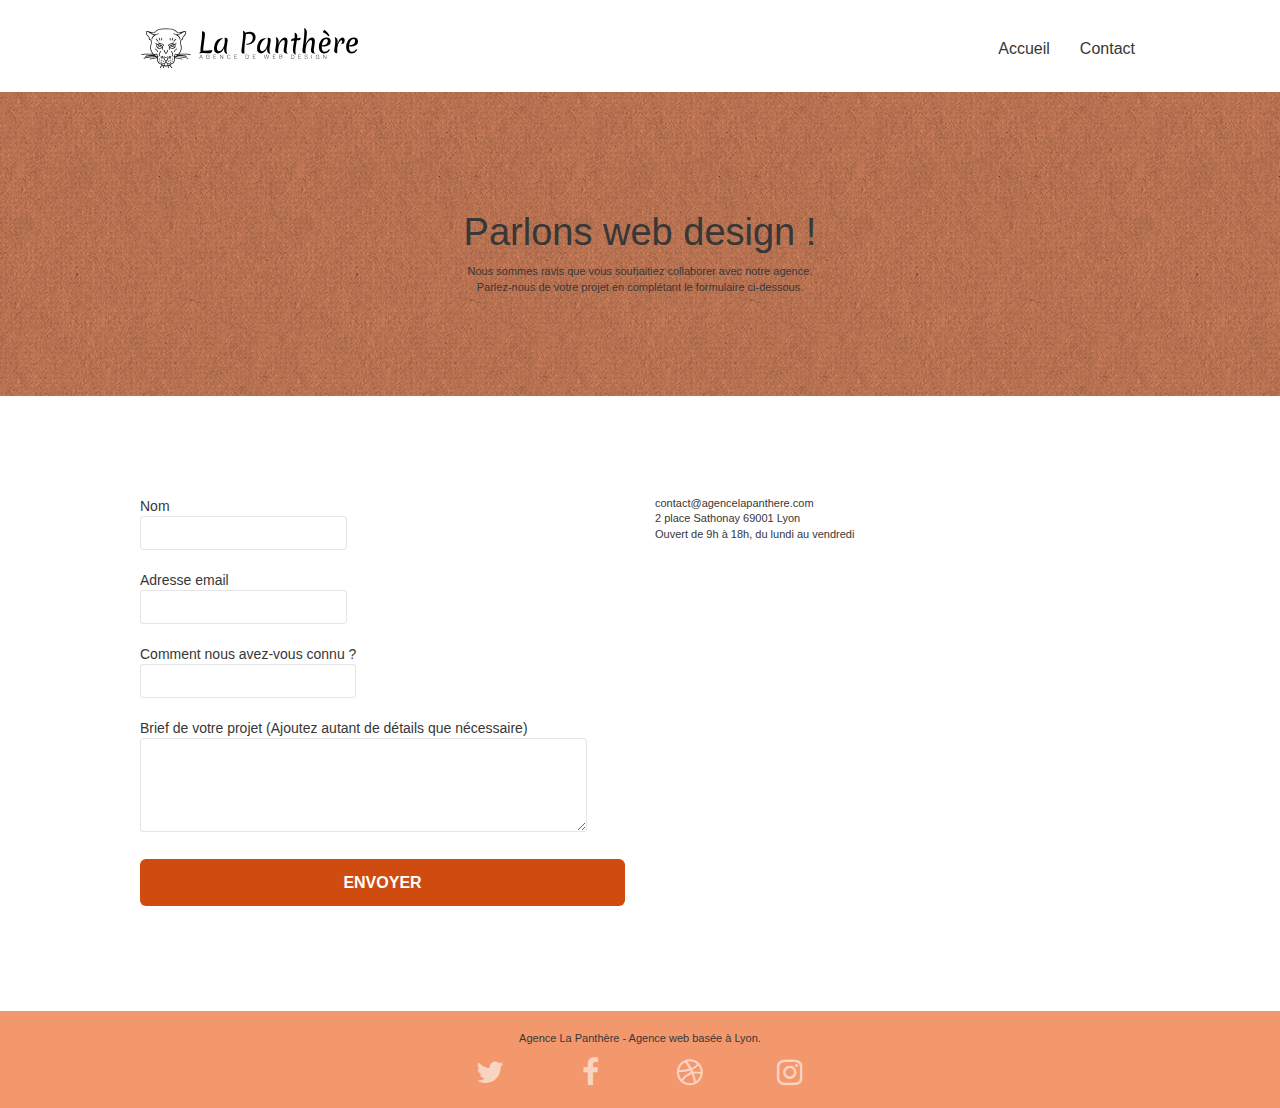
==== contact.html @ c3a388c4 "Premier Jet de correction d'Optimisation sur le site La Panthère" ====
<!doctype html>
<html lang="fr">

<head>
	<meta charset="utf-8">
	<meta name="description"
		content="L'agence La Panthère est une agence de Web-Design qui aide les entreprises à devenir attractives et visible sur Internet">
	<meta name="viewport" content="width=device-width, initial-scale=1.0, viewport-fit=cover">
	<link rel="shortcut icon" type="image/png" href="favicon.jpg">

	<link rel="stylesheet" type="text/css" href="./css/bootstrap.css">
	<link rel="stylesheet" type="text/css" href="style.css">
	<link rel="stylesheet" type="text/css" href="./css/font-awesome.css">
	<link rel="stylesheet" type="text/css" href="./css/et-line.css">


	<script src="./js/jquery-2.1.0.js"></script>
	<script src="./js/bootstrap.js"></script>
	<script src="./js/blocs.js"></script>
	<script src="./js/jqBootstrapValidation.js"></script>
	<script src="./js/formHandler.js"></script>
	<title>Contact</title>


	<!-- Analytics -->

	<!-- Analytics END -->

</head>

<body>
	<!-- Principal conteneur -->
	<div class="page-container">

		<!-- bloc-0 -->
		<div class="bloc bgc-white l-bloc " id="bloc-0">
			<div class="container bloc-sm">
				<nav class="navbar row">
					<div class="navbar-header">
						<a class="navbar-brand" href="index.html"><img src="img/agence-la-panthere-monochrome.svg"
								alt="La Panthère Web Design logo" height="40"></a>
						<button id="nav-toggle" type="button" class="ui-navbar-toggle navbar-toggle"
							data-toggle="collapse" data-target=".navbar-1">
							<span class="sr-only">Toggle navigation</span><span class="icon-bar"></span><span
								class="icon-bar"></span><span class="icon-bar"></span>
						</button>
					</div>
					<div class="collapse navbar-collapse navbar-1 special-dropdown-nav">
						<ul class="site-navigation nav navbar-nav">
							<li>
								<a href="index.html">Accueil</a>
							</li>
							<li>
								<a href="contact.html">Contact</a>
							</li>
						</ul>
					</div>
				</nav>
			</div>
		</div>
		<!-- bloc-0 END -->

		<!-- bloc-6 -->
		<div class="bloc bg-dots-bg bg-repeat bgc-atomic-tangerine d-bloc bloc-bg-texture texture-paper" id="bloc-6">
			<div class="container bloc-lg">
				<div class="row">
					<div class="col-sm-12">
						<h1 class="text-center hero-bloc-text tc-contrast">
							Parlons web design !
						</h1>
						<p class="text-center mg-lg tc-contrast tight-width-whitespace">
							Nous sommes ravis que vous souhaitiez collaborer avec notre agence.<br>
							Parlez-nous de votre projet en complétant le formulaire ci-dessous.
						</p>
					</div>
				</div>
			</div>
		</div>
		<!-- bloc-6 END -->

		<!-- bloc-7 -->
		<div class="bloc bgc-white l-bloc" id="bloc-7">
			<div class="container bloc-lg">
				<div class="row">
					<div class="col-sm-6">
						<form id="form_1">
							<div class="form-group">
								<label>
									Nom
									<input id="name" class="form-control" required>
								</label>
							</div>
							<div class="form-group">
								<label>
									Adresse email
									<input id="email" class="form-control" type="email" required>
								</label>
							</div>
							<div class="form-group">
								<label>
									Comment nous avez-vous connu ?
									<input class="form-control" type="email" required id="input_504">
								</label>
							</div>
							<div class="form-group">
								<label>
									Brief de votre projet (Ajoutez autant de détails que nécessaire)<br>
									<textarea id="message" class="form-control" rows="4" cols="50" required></textarea>
								</label>
							</div>
							<button class="bloc-button btn btn-lg btn-block cta-hero btn-atomic-tangerine"
								type="submit">
								Envoyer
							</button>
						</form>
					</div>
					<div class="col-sm-6">
						<p>
							contact@agencelapanthere.com<br>2 place Sathonay 69001 Lyon<br>Ouvert de 9h à 18h, du lundi
							au vendredi<br>
						</p>
					</div>
				</div>
			</div>
		</div>
		<!-- bloc-7 END -->

		<!-- ScrollToTop Button -->
		<a class="bloc-button btn btn-d scrollToTop" onclick="scrollToTarget('1')"><span
				class="fa fa-chevron-up"></span></a>
		<!-- ScrollToTop Button END-->


		<!-- Footer - bloc-8 -->
		<div class="bloc bgc-atomic-tangerine d-bloc" id="bloc-8">
			<div class="container bloc-sm">
				<div class="row">
					<div class="col-sm-12">
						<p class="text-center tc-contrast">
							Agence La Panthère - Agence web basée à Lyon.<br>
						</p>
						<div class="row row-no-gutters social">
							<div class="col-sm-3">
								<div class="text-center">
									<a class="social" href="https://www.twitter.com" title="Twitter"><span
											class="fa fa-twitter icon-md"></span></a>
								</div>
							</div>
							<div class="col-sm-3">
								<div class="text-center">
									<a class="social" href="https://www.facebook.com" title="Facebook"><span
											class="fa fa-facebook icon-md"></span></a>
								</div>
							</div>
							<div class="col-sm-3">
								<div class="text-center">
									<a class="social" href="https://dribbble.com" title="Dribble"><span
											class="fa fa-dribbble icon-md"></span></a>
								</div>
							</div>
							<div class="col-sm-3">
								<div class="text-center">
									<a class="social" href="https://www.instagram.com" title="Instagram"><span
											class="fa fa-instagram icon-md"></span></a>
								</div>
							</div>
						</div>
					</div>
				</div>
			</div>
		</div>
		<!-- Footer - bloc-8 END -->

	</div>
	<!-- Principal conteneur END -->


</body>

</html>
---- style.css ----
body {
    margin: 0;
    padding: 0;
    background: #FFF;
    overflow-x: hidden;
    -webkit-font-smoothing: antialiased;
    -moz-osx-font-smoothing: grayscale;
}

a,
button {
    transition: all .3s ease-in-out;
    outline: none !important;
}

a:hover {
    text-decoration: none;
    cursor: pointer;
}

#page-loading-blocs-notifaction {
    position: fixed;
    top: 0;
    bottom: 0;
    width: 100%;
    z-index: 100000;
    background: #FFFFFF url("img/pageload-spinner.gif") no-repeat center center;
}

.bloc {
    width: 100%;
    clear: both;
    background: 50% 50% no-repeat;
    padding: 0 50px;
    -webkit-background-size: cover;
    -moz-background-size: cover;
    -o-background-size: cover;
    background-size: cover;
    position: relative;
}

.bloc .container {
    padding-left: 0;
    padding-right: 0;
}

.bloc-lg {
    padding: 100px 50px;
}

.bloc-md {
    padding: 50px;
}

.bloc-sm {
    padding: 20px 50px;
}

.col-sm-12 h2 {
    font-size: 24px;
}

.col-sm-12 h3 {
    text-transform: none;
    font-size: 20px;
    font-style: normal;
    font-weight: 400;
    line-height: 1.6em;
}

.col-xs-12 p {
    width: 80%;
    font-size: 19px;
    font-style: italic;
    text-align: center;
    margin: auto;
}

.col-xs-12 span {
    font-size: 16px;
}


.bg-center,
.bg-l-edge,
.bg-r-edge,
.bg-t-edge,
.bg-b-edge,
.bg-tl-edge,
.bg-bl-edge,
.bg-tr-edge,
.bg-br-edge,
.bg-repeat {
    -webkit-background-size: auto !important;
    -moz-background-size: auto !important;
    -o-background-size: auto !important;
    background-size: auto !important;
}

.bg-repeat {
    background: repeat;
}

.bg-t-edge {
    background: top no-repeat;
}

.bloc-bg-texture::before {
    content: "";
    background-size: 2px 2px;
    position: absolute;
    top: 0;
    bottom: 0;
    left: 0;
    right: 0;
}

.texture-paper::before {
    background: url("img/texture-paper.png");
    background-size: 280px 280px;
}

.b-parallax {
    background-attachment: fixed;
}

.d-bloc {
    color: rgba(255, 255, 255, .7);
}

.d-bloc button:hover {
    color: rgba(255, 255, 255, .9);
}

.d-bloc .icon-round,
.d-bloc .icon-square,
.d-bloc .icon-rounded,
.d-bloc .icon-semi-rounded-a,
.d-bloc .icon-semi-rounded-b {
    border-color: rgba(255, 255, 255, .9);
}

.d-bloc .divider-h span {
    border-color: rgba(255, 255, 255, .2);
}

.d-bloc .a-btn,
.d-bloc .navbar a,
.d-bloc .navbar-brand,
.d-bloc a .icon-sm,
.d-bloc a .icon-md,
.d-bloc a .icon-lg,
.d-bloc a .icon-xl,
.d-bloc h1 a,
.d-bloc h2 a,
.d-bloc h3 a,
.d-bloc h4 a,
.d-bloc h5 a,
.d-bloc h6 a,
.d-bloc p a {
    color: rgba(255, 255, 255, .6);
}

.d-bloc .a-btn:hover,
.d-bloc .navbar a:hover,
.d-bloc .navbar-brand:hover,
.d-bloc a:hover .icon-sm,
.d-bloc a:hover .icon-md,
.d-bloc a:hover .icon-lg,
.d-bloc a:hover .icon-xl,
.d-bloc h1 a:hover,
.d-bloc h2 a:hover,
.d-bloc h3 a:hover,
.d-bloc h4 a:hover,
.d-bloc h5 a:hover,
.d-bloc h6 a:hover,
.d-bloc p a:hover {
    color: rgba(255, 255, 255, 1);
}

.d-bloc .navbar-toggle .icon-bar {
    background: rgba(255, 255, 255, 1);
}

.d-bloc .btn-wire,
.d-bloc .btn-wire:hover {
    color: rgba(255, 255, 255, 1);
    border-color: rgba(255, 255, 255, 1);
}

.d-bloc .panel {
    color: rgba(0, 0, 0, .5);
}

.d-bloc .panel button:hover {
    color: rgba(0, 0, 0, .7);
}

.d-bloc .panel icon {
    border-color: rgba(0, 0, 0, .7);
}

.d-bloc .panel .divider-h span {
    border-color: rgba(0, 0, 0, .1);
}

.d-bloc .panel .a-btn {
    color: rgba(0, 0, 0, .6);
}

.d-bloc .panel .a-btn:hover {
    color: rgba(0, 0, 0, 1);
}

.d-bloc .panel .btn-wire,
.d-bloc .panel .btn-wire:hover {
    color: rgba(0, 0, 0, .7);
    border-color: rgba(0, 0, 0, .3);
}

.d-bloc .panel,
.l-bloc {
    color: rgba(0, 0, 0, .5);
}

.d-bloc .panel button:hover,
.l-bloc button:hover {
    color: rgba(0, 0, 0, .7);
}

.l-bloc .icon-round,
.l-bloc .icon-square,
.l-bloc .icon-rounded,
.l-bloc .icon-semi-rounded-a,
.l-bloc .icon-semi-rounded-b {
    border-color: rgba(0, 0, 0, .7);
}

.d-bloc .panel .divider-h span,
.l-bloc .divider-h span {
    border-color: rgba(0, 0, 0, .1);
}

.d-bloc .panel .a-btn,
.l-bloc .a-btn,
.l-bloc .navbar a,
.l-bloc .navbar-brand,
.l-bloc a .icon-sm,
.l-bloc a .icon-md,
.l-bloc a .icon-lg,
.l-bloc a .icon-xl,
.l-bloc h1 a,
.l-bloc h2 a,
.l-bloc h3 a,
.l-bloc h4 a,
.l-bloc h5 a,
.l-bloc h6 a,
.l-bloc p a {
    color: rgba(0, 0, 0, .6);
}

.d-bloc .panel .a-btn:hover,
.l-bloc .a-btn:hover,
.l-bloc .navbar a:hover,
.l-bloc .navbar-brand:hover,
.l-bloc a:hover .icon-sm,
.l-bloc a:hover .icon-md,
.l-bloc a:hover .icon-lg,
.l-bloc a:hover .icon-xl,
.l-bloc h1 a:hover,
.l-bloc h2 a:hover,
.l-bloc h3 a:hover,
.l-bloc h4 a:hover,
.l-bloc h5 a:hover,
.l-bloc h6 a:hover,
.l-bloc p a:hover {
    color: rgba(0, 0, 0, 1);
}

.l-bloc .navbar-toggle .icon-bar {
    color: rgba(0, 0, 0, .6);
}

.d-bloc .panel .btn-wire,
.d-bloc .panel .btn-wire:hover,
.l-bloc .btn-wire,
.l-bloc .btn-wire:hover {
    color: rgba(0, 0, 0, .7);
    border-color: rgba(0, 0, 0, .3);
}

.voffset {
    margin-top: 30px;
}

.voffset-lg {
    margin-top: 80px;
}

.row-no-gutters {
    margin-right: 0;
    margin-left: 0;
}

.row.row-no-gutters>[class^="col-"],
.row.row-no-gutters>[class*=" col-"] {
    padding-right: 0;
    padding-left: 0;
}

#bloc-1-hero h1 {
    font-size: 32px;
}

.navbar {
    margin-bottom: 0;
    z-index: 1;
}

.navbar-brand {
    height: auto;
    padding: 3px 15px;
    font-size: 25px;
    font-weight: normal;
    font-weight: 600;
    line-height: 44px;
}

.navbar-brand img {
    max-height: 200px;
    margin: 0 5px 0 0;
    display: inline;
}

.navbar-brand img[src$=svg] {
    min-width: 100px;
}

.nav-center .navbar-brand img {
    margin: 0;
}

.navbar .nav {
    padding-top: 2px;
    margin-right: -16px;
    float: right;
    z-index: 1;
}

.nav>li {
    float: left;
    margin-top: 4px;
    font-size: 16px;
}

.navbar-nav .open .dropdown-menu>li>a {
    text-align: inherit;
}

.nav>li a:hover,
.nav>li a:focus {
    background: transparent;
}

.navbar-toggle {
    margin: 10px 10px 0 0;
    border: 0px;
}

.navbar-toggle:hover {
    background: transparent !important;
}

.navbar-toggle .icon-bar {
    background-color: rgba(0, 0, 0, .5);
    width: 26px;
}

.nav-invert .navbar .nav {
    float: left;
}

.nav-invert .navbar-header,
.nav-invert .navbar-brand {
    float: right;
    position: relative;
    z-index: 2;
}

@media (min-width: 768px) {
    .site-navigation {
        position: absolute;
        top: 50%;
        right: 20px;
        transform: translate(0, -50%);
        -webkit-transform: translateY(-50%);
    }

    .nav>li .dropdown-menu a,
    .nav>li .dropdown-menu a:hover {
        color: #484848;
    }

    .nav-invert .site-navigation {
        left: 0;
        right: 0;
    }

    .nav-center {
        text-align: center;
    }

    .nav-center .navbar-header {
        width: 100%;
    }

    .nav-center .navbar-header,
    .nav-center .navbar-brand,
    .nav-center .nav>li {
        float: none;
        display: inline-block;
    }

    .nav-center .site-navigation {
        position: relative;
        width: 100%;
        right: 0;
        margin-right: 0px;
        margin-top: 20px;
    }

    .nav-center.mini-nav .navbar-toggle {
        float: none;
        margin: 10px auto 0;
    }
}

.nav>li>.dropdown a {
    background: none !important;
    display: block;
    padding: 14px 15px;
}

nav .caret {
    margin: 0 5px;
}

.dropdown-menu .dropdown-menu {
    top: -8px;
    left: 100%;
}

.dropdown-menu .dropmenu-flow-right {
    top: 100%;
    left: 0;
    margin-left: -1px;
    border-top-left-radius: 0;
    border-top-right-radius: 0;
}

.dropdown-menu .dropdown span {
    border: 4px solid black;
    border-top-color: transparent;
    border-right-color: transparent;
    border-bottom-color: transparent;
    margin: 6px -5px 0 0 !important;
    float: right;
}

.mg-md {
    margin-top: 10px;
    margin-bottom: 20px;
}

.mg-lg {
    margin-top: 10px;
    margin-bottom: 40px;
}

.btn {
    margin: 0 5px 5px 0;
}

.btn.pull-right {
    margin: 0 0 5px 5px;
}

.btn-d,
.btn-d:hover,
.btn-d:focus {
    color: #FFF;
    background: rgba(0, 0, 0, .3);
}

button {
    outline: none !important;
}

.btn-rd {
    border-radius: 40px;
}

.btn-clean {
    border: 1px solid rgba(0, 0, 0, .08);
    border-bottom-color: rgba(0, 0, 0, .1);
    text-shadow: 0 1px 0 rgba(0, 0, 1, .1);
    box-shadow: 0 1px 3px rgba(0, 0, 1, .25), inset 0 1px 0 0 rgba(255, 255, 255, .15);
}

.icon-md {
    font-size: 30px !important;
}

.icon-lg {
    font-size: 60px !important;
}

.sm-shadow {
    text-shadow: 0 1px 2px rgba(0, 0, 0, .3);
}

.panel-sq,
.panel-sq .panel-heading,
.panel-sq .panel-footer {
    border-radius: 0;
}

.panel-rd {
    border-radius: 30px;
}

.panel-rd .panel-heading {
    border-radius: 29px 29px 0 0;
}

.panel-rd .panel-footer {
    border-radius: 0 0 29px 29px;
}

.form-control {
    border-color: rgba(0, 0, 0, .1);
    box-shadow: none;
}

.scrollToTop {
    width: 40px;
    height: 40px;
    position: fixed;
    bottom: 20px;
    right: 20px;
    opacity: 0;
    z-index: 500;
    transition: all .3s ease-in-out;
}

.scrollToTop span {
    margin-top: 6px;
}

.showScrollTop {
    font-size: 14px;
    opacity: 1;
}

a[data-lightbox] {
    position: relative;
    display: block;
    text-align: center;
}

a[data-lightbox]:hover::before {
    content: "+";
    font-family: "HelveticaNeue-Light", "Helvetica Neue Light", "Helvetica Neue", Helvetica, Arial;
    font-size: 32px;
    width: 50px;
    height: 50px;
    margin-left: -25px;
    border-radius: 50%;
    background: rgba(0, 0, 0, .6);
    color: #FFF;
    font-weight: 100;
    z-index: 1;
    position: absolute;
    top: 50%;
    transform: translateY(-50%);
    -webkit-transform: translateY(-50%);
}

a[data-lightbox]:hover img {
    opacity: 0.6;
    -webkit-animation-fill-mode: none;
    animation-fill-mode: none;
}

#lightbox-modal {
    display: flex;
    align-items: center;
}

#lightbox-modal .modal-dialog {
    width: 90%;
    max-width: 900px;
    margin: 0 auto 0;
}

#lightbox-modal .modal-dialog img {
    max-height: 90vh;
    margin: 0 auto;
}

.lightbox-caption {
    padding: 20px;
    color: #FFF;
    background: rgba(0, 0, 0, .5);
    position: absolute;
    left: 15px;
    right: 15px;
    bottom: 5px;
}

.close-lightbox {
    color: #FFF;
    font-size: 30px;
    position: absolute;
    top: 20px;
    right: 20px;
    z-index: 20;
    background: rgba(0, 0, 0, .5);
    border: none;
    line-height: 30px;
    padding: 0 9px 5px;
    opacity: 0.3;
}

.close-lightbox:hover,
.next-lightbox:hover,
.prev-lightbox:hover {
    opacity: 1.0;
    color: #FFF;
}

.next-lightbox,
.prev-lightbox {
    font-size: 20px;
    color: rgba(255, 255, 255, .9);
    background: rgba(0, 0, 0, .5);
    transition: all .2s ease-in-out;
    position: absolute;
    top: 45%;
    z-index: 1;
    opacity: 0.4;
}

.next-lightbox {
    padding: 6px 8px 1px 13px;
    right: 25px;
}

.prev-lightbox {
    padding: 6px 13px 1px 10px;
    left: 25px;
}

.snapshot-lb .modal-body {
    padding-bottom: 45px;
}

.snapshot-lb .lightbox-caption {
    padding: 0;
    color: rgba(0, 0, 0, .5);
    background: none;
}

h1,
h2,
h3,
h4,
h5,
h6,
p,
label,
.btn,
a {
    font-family: "helvetica";
    font-weight: 400;
    color: #373737 !important;
}

.container {
    max-width: 1000px;
}

.hero-bloc-text {
    font-size: 38px;
}

.hero-bloc-text-sub {
    font-size: 36px;
}

.statement-bloc-text {
    line-height: 26px;
    font-style: italic;
    font-size: 20px;
    text-align: center;
    font-weight: lighter;
    max-width: 520px;
    margin: auto auto auto auto;
}

p {
    font-size: 11px;
}

.tight-width-whitespace {
    max-width: 600px;
    margin: auto auto auto auto;
}

.h1 {
    font-size: 20px;
    font-family: "Open Sans";
}

.cta-hero {
    margin-top: 22px;
    color: #FFFFFF !important;
    text-transform: uppercase;
    padding: 12px 28px 12px 28px;
    font-size: 16px;
    font-weight: 700;
}

.social {
    max-width: 400px;
    margin: auto auto auto auto;
}

h2 {
    font-size: 22px;
    line-height: 1.4em;
}

h3 {
    font-size: 15px;
    text-transform: uppercase;
    font-weight: 700;
    color: #333333 !important;
}

.med-width-whitespace {
    max-width: 800px;
    margin: auto auto auto auto;
    box-shadow: 0px 0px 0px #000000;
}

h1 {
    color: #333333 !important;
}

h4 {
    color: #333333 !important;
}

.icons {
    margin-bottom: 14px;
    margin-top: 24px;
}

.white {
    color: #FFFFFF !important;
}

.portfolio-thumb {
    margin-bottom: 24px;
}

.portfolio-row {
    margin-bottom: 44px;
    margin-top: 50px;
}

.avatar {
    box-shadow: 0px 4px 9px rgba(0, 0, 0, 0.3);
}

.black-background {
    background-color: rgba(165, 147, 99, 0.7);
    padding: 40px 40px 40px 40px;
}

.bold-link {
    font-weight: 900;
    text-decoration: underline !important;
}

.bgc-white {
    background-color: #FFFFFF;
}

.bgc-dark-slate-blue {
    background-color: #364577;
}

.bgc-atomic-tangerine {
    background-color: #F3976C;
}

.tc-white {
    color: white !important;
}

.tc-contrast {
    color: #373737 !important
}

.btn-atomic-tangerine {
    background: #CF4B0F;
    color: #FFFFFF !important;
}

.btn-atomic-tangerine:hover {
    background: #c27956 !important;
    color: #FFFFFF !important;
}

.ltc-white {
    color: #FFFFFF !important;
}

.ltc-white:hover {
    color: #cccccc !important;
}

.ltc-atomic-tangerine {
    color: #F3976C !important;
}

.ltc-atomic-tangerine:hover {
    color: #c27956 !important;
}

.icon-dark-slate-blue {
    color: #364577 !important;
    border-color: #364577 !important;
}

.bg-dots-bg {
    background-image: url("img/dots-bg.png");
}

.bg-lines-h2-bg {
    background-image: url("img/lines-h2-bg.png");
}

.bg-banniere {
    background-image: url("img/agence-la-panthere.jpg");
}

.bg-presentation {
    background-image: url("img/image-de-presentation.bmp");
}

@media (max-width: 1024px) {
    .bloc {
        padding-left: 20px;
        padding-right: 20px;
    }

    .bloc.full-width-bloc,
    .bloc-tile-2.full-width-bloc .container,
    .bloc-tile-3.full-width-bloc .container,
    .bloc-tile-4.full-width-bloc .container {
        padding-left: 0;
        padding-right: 0;
    }
}

@media (max-width: 992px) and (min-width: 768px) {
    .navbar .nav {
        max-width: 80%
    }

    .nav-center.navbar .nav {
        max-width: 100%
    }
}

@media only screen and (min-device-width: 768px) and (max-device-width: 1024px) and (orientation: landscape) {
    .b-parallax {
        background-attachment: scroll;
    }
}

@media only screen and (min-device-width: 1024px) and (max-device-width: 1366px) and (-webkit-min-device-pixel-ratio: 1.5) {
    .b-parallax {
        background-attachment: scroll;
    }
}

@media (max-width: 991px) {
    .container {
        width: 100%;
    }

    .b-parallax {
        background-attachment: scroll;
    }

    .page-container,
    #hero-bloc {
        overflow-x: hidden;
        position: relative;
    }

    .bloc {
        padding-left: constant(safe-area-inset-left);
        padding-right: constant(safe-area-inset-right);
    }

    .bloc-group,
    .bloc-group .bloc {
        display: block;
        width: 100%;
    }

    .bloc-fill-screen .fill-bloc-top-edge,
    .bloc-fill-screen .fill-bloc-bottom-edge {
        padding: 0 20px;
        padding-left: constant(safe-area-inset-left);
        padding-right: constant(safe-area-inset-right);
    }
}

@media (max-width: 767px) {
    .page-container {
        overflow-x: hidden;
        position: relative;
    }

    h1,
    h2,
    h3,
    h4,
    h5,
    h6,
    p,
    #disqus_thread {
        padding-left: 10px !important;
        padding-right: 10px !important;
    }

    .b-parallax {
        background-attachment: scroll;
    }

    .navbar .nav {
        padding-top: 0;
        border-top: 1px solid rgba(0, 0, 0, .2);
        float: none !important;
    }

    .navbar.row {
        margin-left: 0;
        margin-right: 0;
    }

    .site-navigation {
        position: inherit;
        transform: none;
        -webkit-transform: none;
        -ms-transform: none;
    }

    .nav>li {
        margin-top: 0;
        border-bottom: 1px solid rgba(0, 0, 0, .1);
        background: rgba(0, 0, 0, .05);
        text-align: left;
        padding-left: 15px;
        width: 100%;
    }

    .nav>li:hover {
        background: rgba(0, 0, 0, .08);
    }

    .dropdown .dropdown a .caret {
        float: none;
        margin: 5px 0 0 10px !important;
        border: 4px solid black;
        border-bottom-color: transparent;
        border-right-color: transparent;
        border-left-color: transparent;
    }

    #hero-bloc .navbar .nav {
        background: rgba(0, 0, 0, .8);
    }

    #hero-bloc .navbar .nav a {
        color: rgba(255, 255, 255, .6);
    }

    .hero {
        padding: 50px 0;
    }

    .hero-nav {
        left: -1px;
        right: -1px;
    }

    .navbar-collapse {
        padding: 0;
        overflow-x: hidden;
        -webkit-box-shadow: none;
        box-shadow: none;
    }

    .navbar-brand img {
        max-height: 40px;
        width: auto;
    }

    .nav-invert .navbar-header {
        float: none;
        width: 100%;
    }

    .nav-invert .navbar-toggle {
        float: left;
        margin-left: 10px;
    }

    .bloc {
        padding-left: 0;
        padding-right: 0;
    }

    .bloc-xxl,
    .bloc-xl,
    .bloc-lg {
        padding: 40px 0;
    }

    .bloc-sm,
    .bloc-md {
        padding-left: 0;
        padding-right: 0;
    }

    .bloc-tile-2 .container,
    .bloc-tile-3 .container,
    .bloc-tile-4 .container,
    .bloc-fill-screen .fill-bloc-top-edge,
    .bloc-fill-screen .fill-bloc-bottom-edge {
        padding-left: 0;
        padding-right: 0;
    }

    .a-block {
        padding: 0 10px;
    }

    .btn-dwn {
        display: none;
    }

    .voffset {
        margin-top: 5px;
    }

    .voffset-md {
        margin-top: 20px;
    }

    .voffset-lg {
        margin-top: 30px;
    }

    form {
        padding: 5px;
    }

    .close-lightbox {
        display: inline-block;
    }

    .blocsapp-device-iphone5 {
        background-size: 216px 425px;
        padding-top: 60px;
        width: 216px;
        height: 425px;
    }

    .blocsapp-device-iphone5 img {
        width: 180px;
        height: 320px;
    }
}

@media (max-width: 400px) {
    .bloc {
        padding-left: 0;
        padding-right: 0;
    }
}

@media (max-width: 767px) {
    .bloc-mob-center-text {
        text-align: center;
    }
}
---- css/et-line.css ----
@font-face {
    font-family: et-line;
    src: url(../fonts/et-line.eot);
    src: url(../fonts/et-line.eot?#iefix) format('embedded-opentype'), url(../fonts/et-line.woff) format('woff'), url(../fonts/et-line.ttf) format('truetype'), url(../fonts/et-line.svg#et-line) format('svg');
    font-weight: 400;
    font-style: normal
}

.et-icon-adjustments,
.et-icon-alarmclock,
.et-icon-anchor,
.et-icon-aperture,
.et-icon-attachment,
.et-icon-bargraph,
.et-icon-basket,
.et-icon-beaker,
.et-icon-bike,
.et-icon-book-open,
.et-icon-briefcase,
.et-icon-browser,
.et-icon-calendar,
.et-icon-camera,
.et-icon-caution,
.et-icon-chat,
.et-icon-circle-compass,
.et-icon-clipboard,
.et-icon-clock,
.et-icon-cloud,
.et-icon-compass,
.et-icon-desktop,
.et-icon-dial,
.et-icon-document,
.et-icon-documents,
.et-icon-download,
.et-icon-dribbble,
.et-icon-edit,
.et-icon-envelope,
.et-icon-expand,
.et-icon-facebook,
.et-icon-flag,
.et-icon-focus,
.et-icon-gears,
.et-icon-genius,
.et-icon-gift,
.et-icon-global,
.et-icon-globe,
.et-icon-googleplus,
.et-icon-grid,
.et-icon-happy,
.et-icon-hazardous,
.et-icon-heart,
.et-icon-hotairballoon,
.et-icon-hourglass,
.et-icon-key,
.et-icon-laptop,
.et-icon-layers,
.et-icon-lifesaver,
.et-icon-lightbulb,
.et-icon-linegraph,
.et-icon-linkedin,
.et-icon-lock,
.et-icon-magnifying-glass,
.et-icon-map,
.et-icon-map-pin,
.et-icon-megaphone,
.et-icon-mic,
.et-icon-mobile,
.et-icon-newspaper,
.et-icon-notebook,
.et-icon-paintbrush,
.et-icon-paperclip,
.et-icon-pencil,
.et-icon-phone,
.et-icon-picture,
.et-icon-pictures,
.et-icon-piechart,
.et-icon-presentation,
.et-icon-pricetags,
.et-icon-printer,
.et-icon-profile-female,
.et-icon-profile-male,
.et-icon-puzzle,
.et-icon-quote,
.et-icon-recycle,
.et-icon-refresh,
.et-icon-ribbon,
.et-icon-rss,
.et-icon-sad,
.et-icon-scissors,
.et-icon-scope,
.et-icon-search,
.et-icon-shield,
.et-icon-speedometer,
.et-icon-strategy,
.et-icon-streetsign,
.et-icon-tablet,
.et-icon-target,
.et-icon-telescope,
.et-icon-toolbox,
.et-icon-tools,
.et-icon-tools-2,
.et-icon-trophy,
.et-icon-tumblr,
.et-icon-twitter,
.et-icon-upload,
.et-icon-video,
.et-icon-wallet,
.et-icon-wine {
    font-family: et-line;
    speak: none;
    font-style: normal;
    font-weight: 400;
    font-variant: normal;
    text-transform: none;
    line-height: 1;
    -webkit-font-smoothing: antialiased;
    -moz-osx-font-smoothing: grayscale;
    display: inline-block
}

.et-icon-mobile:before {
    content: "\e000"
}

.et-icon-laptop:before {
    content: "\e001"
}

.et-icon-desktop:before {
    content: "\e002"
}

.et-icon-tablet:before {
    content: "\e003"
}

.et-icon-phone:before {
    content: "\e004"
}

.et-icon-document:before {
    content: "\e005"
}

.et-icon-documents:before {
    content: "\e006"
}

.et-icon-search:before {
    content: "\e007"
}

.et-icon-clipboard:before {
    content: "\e008"
}

.et-icon-newspaper:before {
    content: "\e009"
}

.et-icon-notebook:before {
    content: "\e00a"
}

.et-icon-book-open:before {
    content: "\e00b"
}

.et-icon-browser:before {
    content: "\e00c"
}

.et-icon-calendar:before {
    content: "\e00d"
}

.et-icon-presentation:before {
    content: "\e00e"
}

.et-icon-picture:before {
    content: "\e00f"
}

.et-icon-pictures:before {
    content: "\e010"
}

.et-icon-video:before {
    content: "\e011"
}

.et-icon-camera:before {
    content: "\e012"
}

.et-icon-printer:before {
    content: "\e013"
}

.et-icon-toolbox:before {
    content: "\e014"
}

.et-icon-briefcase:before {
    content: "\e015"
}

.et-icon-wallet:before {
    content: "\e016"
}

.et-icon-gift:before {
    content: "\e017"
}

.et-icon-bargraph:before {
    content: "\e018"
}

.et-icon-grid:before {
    content: "\e019"
}

.et-icon-expand:before {
    content: "\e01a"
}

.et-icon-focus:before {
    content: "\e01b"
}

.et-icon-edit:before {
    content: "\e01c"
}

.et-icon-adjustments:before {
    content: "\e01d"
}

.et-icon-ribbon:before {
    content: "\e01e"
}

.et-icon-hourglass:before {
    content: "\e01f"
}

.et-icon-lock:before {
    content: "\e020"
}

.et-icon-megaphone:before {
    content: "\e021"
}

.et-icon-shield:before {
    content: "\e022"
}

.et-icon-trophy:before {
    content: "\e023"
}

.et-icon-flag:before {
    content: "\e024"
}

.et-icon-map:before {
    content: "\e025"
}

.et-icon-puzzle:before {
    content: "\e026"
}

.et-icon-basket:before {
    content: "\e027"
}

.et-icon-envelope:before {
    content: "\e028"
}

.et-icon-streetsign:before {
    content: "\e029"
}

.et-icon-telescope:before {
    content: "\e02a"
}

.et-icon-gears:before {
    content: "\e02b"
}

.et-icon-key:before {
    content: "\e02c"
}

.et-icon-paperclip:before {
    content: "\e02d"
}

.et-icon-attachment:before {
    content: "\e02e"
}

.et-icon-pricetags:before {
    content: "\e02f"
}

.et-icon-lightbulb:before {
    content: "\e030"
}

.et-icon-layers:before {
    content: "\e031"
}

.et-icon-pencil:before {
    content: "\e032"
}

.et-icon-tools:before {
    content: "\e033"
}

.et-icon-tools-2:before {
    content: "\e034"
}

.et-icon-scissors:before {
    content: "\e035"
}

.et-icon-paintbrush:before {
    content: "\e036"
}

.et-icon-magnifying-glass:before {
    content: "\e037"
}

.et-icon-circle-compass:before {
    content: "\e038"
}

.et-icon-linegraph:before {
    content: "\e039"
}

.et-icon-mic:before {
    content: "\e03a"
}

.et-icon-strategy:before {
    content: "\e03b"
}

.et-icon-beaker:before {
    content: "\e03c"
}

.et-icon-caution:before {
    content: "\e03d"
}

.et-icon-recycle:before {
    content: "\e03e"
}

.et-icon-anchor:before {
    content: "\e03f"
}

.et-icon-profile-male:before {
    content: "\e040"
}

.et-icon-profile-female:before {
    content: "\e041"
}

.et-icon-bike:before {
    content: "\e042"
}

.et-icon-wine:before {
    content: "\e043"
}

.et-icon-hotairballoon:before {
    content: "\e044"
}

.et-icon-globe:before {
    content: "\e045"
}

.et-icon-genius:before {
    content: "\e046"
}

.et-icon-map-pin:before {
    content: "\e047"
}

.et-icon-dial:before {
    content: "\e048"
}

.et-icon-chat:before {
    content: "\e049"
}

.et-icon-heart:before {
    content: "\e04a"
}

.et-icon-cloud:before {
    content: "\e04b"
}

.et-icon-upload:before {
    content: "\e04c"
}

.et-icon-download:before {
    content: "\e04d"
}

.et-icon-target:before {
    content: "\e04e"
}

.et-icon-hazardous:before {
    content: "\e04f"
}

.et-icon-piechart:before {
    content: "\e050"
}

.et-icon-speedometer:before {
    content: "\e051"
}

.et-icon-global:before {
    content: "\e052"
}

.et-icon-compass:before {
    content: "\e053"
}

.et-icon-lifesaver:before {
    content: "\e054"
}

.et-icon-clock:before {
    content: "\e055"
}

.et-icon-aperture:before {
    content: "\e056"
}

.et-icon-quote:before {
    content: "\e057"
}

.et-icon-scope:before {
    content: "\e058"
}

.et-icon-alarmclock:before {
    content: "\e059"
}

.et-icon-refresh:before {
    content: "\e05a"
}

.et-icon-happy:before {
    content: "\e05b"
}

.et-icon-sad:before {
    content: "\e05c"
}

.et-icon-facebook:before {
    content: "\e05d"
}

.et-icon-twitter:before {
    content: "\e05e"
}

.et-icon-googleplus:before {
    content: "\e05f"
}

.et-icon-rss:before {
    content: "\e060"
}

.et-icon-tumblr:before {
    content: "\e061"
}

.et-icon-linkedin:before {
    content: "\e062"
}

.et-icon-dribbble:before {
    content: "\e063"
}
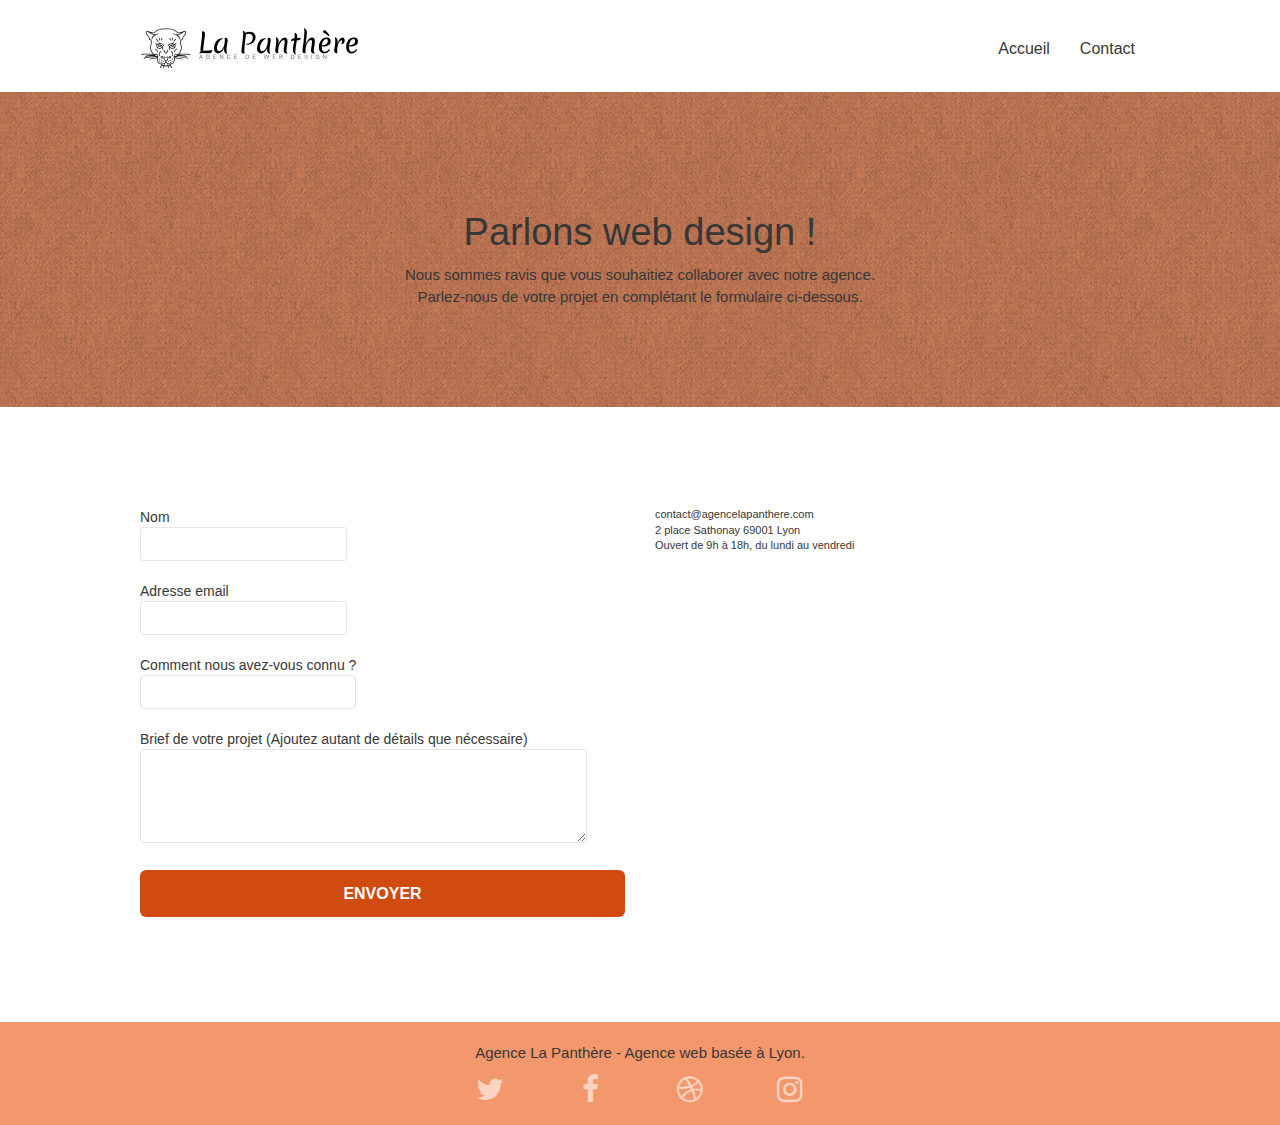
==== commit f6344728: "Ajout Structure Semantique Plus Adequate" ====
--- a/contact.html
+++ b/contact.html
@@ -32,144 +32,154 @@
 	<!-- Principal conteneur -->
 	<div class="page-container">
 
-		<!-- bloc-0 -->
-		<div class="bloc bgc-white l-bloc " id="bloc-0">
-			<div class="container bloc-sm">
-				<nav class="navbar row">
-					<div class="navbar-header">
-						<a class="navbar-brand" href="index.html"><img src="img/agence-la-panthere-monochrome.svg"
-								alt="La Panthère Web Design logo" height="40"></a>
-						<button id="nav-toggle" type="button" class="ui-navbar-toggle navbar-toggle"
-							data-toggle="collapse" data-target=".navbar-1">
-							<span class="sr-only">Toggle navigation</span><span class="icon-bar"></span><span
-								class="icon-bar"></span><span class="icon-bar"></span>
-						</button>
-					</div>
-					<div class="collapse navbar-collapse navbar-1 special-dropdown-nav">
-						<ul class="site-navigation nav navbar-nav">
-							<li>
-								<a href="index.html">Accueil</a>
-							</li>
-							<li>
-								<a href="contact.html">Contact</a>
-							</li>
-						</ul>
-					</div>
-				</nav>
+		<header>
+
+			<!-- bloc-0 -->
+			<div class="bloc bgc-white l-bloc " id="bloc-0">
+				<div class="container bloc-sm">
+					<nav class="navbar row">
+						<div class="navbar-header">
+							<a class="navbar-brand" href="index.html"><img src="img/agence-la-panthere-monochrome.svg"
+									alt="La Panthère Web Design logo" height="40"></a>
+							<button id="nav-toggle" type="button" class="ui-navbar-toggle navbar-toggle"
+								data-toggle="collapse" data-target=".navbar-1">
+								<span class="sr-only">Toggle navigation</span><span class="icon-bar"></span><span
+									class="icon-bar"></span><span class="icon-bar"></span>
+							</button>
+						</div>
+						<div class="collapse navbar-collapse navbar-1 special-dropdown-nav">
+							<ul class="site-navigation nav navbar-nav">
+								<li>
+									<a href="index.html">Accueil</a>
+								</li>
+								<li>
+									<a href="contact.html">Contact</a>
+								</li>
+							</ul>
+						</div>
+					</nav>
+				</div>
 			</div>
-		</div>
-		<!-- bloc-0 END -->
+			<!-- bloc-0 END -->
+		</header>
 
-		<!-- bloc-6 -->
-		<div class="bloc bg-dots-bg bg-repeat bgc-atomic-tangerine d-bloc bloc-bg-texture texture-paper" id="bloc-6">
-			<div class="container bloc-lg">
-				<div class="row">
-					<div class="col-sm-12">
-						<h1 class="text-center hero-bloc-text tc-contrast">
-							Parlons web design !
-						</h1>
-						<p class="text-center mg-lg tc-contrast tight-width-whitespace">
-							Nous sommes ravis que vous souhaitiez collaborer avec notre agence.<br>
-							Parlez-nous de votre projet en complétant le formulaire ci-dessous.
-						</p>
+		<main>
+			<!-- bloc-6 -->
+			<div class="bloc bg-dots-bg bg-repeat bgc-atomic-tangerine d-bloc bloc-bg-texture texture-paper"
+				id="bloc-6">
+				<div class="container bloc-lg">
+					<div class="row">
+						<section class="col-sm-12">
+							<h1 class="text-center hero-bloc-text tc-contrast">
+								Parlons web design !
+							</h1>
+							<p class="text-center mg-lg tc-contrast tight-width-whitespace">
+								Nous sommes ravis que vous souhaitiez collaborer avec notre agence.<br>
+								Parlez-nous de votre projet en complétant le formulaire ci-dessous.
+							</p>
+						</section>
 					</div>
 				</div>
 			</div>
-		</div>
-		<!-- bloc-6 END -->
+			<!-- bloc-6 END -->
 
-		<!-- bloc-7 -->
-		<div class="bloc bgc-white l-bloc" id="bloc-7">
-			<div class="container bloc-lg">
-				<div class="row">
-					<div class="col-sm-6">
-						<form id="form_1">
-							<div class="form-group">
-								<label>
-									Nom
-									<input id="name" class="form-control" required>
-								</label>
-							</div>
-							<div class="form-group">
-								<label>
-									Adresse email
-									<input id="email" class="form-control" type="email" required>
-								</label>
-							</div>
-							<div class="form-group">
-								<label>
-									Comment nous avez-vous connu ?
-									<input class="form-control" type="email" required id="input_504">
-								</label>
-							</div>
-							<div class="form-group">
-								<label>
-									Brief de votre projet (Ajoutez autant de détails que nécessaire)<br>
-									<textarea id="message" class="form-control" rows="4" cols="50" required></textarea>
-								</label>
-							</div>
-							<button class="bloc-button btn btn-lg btn-block cta-hero btn-atomic-tangerine"
-								type="submit">
-								Envoyer
-							</button>
-						</form>
-					</div>
-					<div class="col-sm-6">
-						<p>
-							contact@agencelapanthere.com<br>2 place Sathonay 69001 Lyon<br>Ouvert de 9h à 18h, du lundi
-							au vendredi<br>
-						</p>
+			<!-- bloc-7 -->
+			<div class="bloc bgc-white l-bloc" id="bloc-7">
+				<div class="container bloc-lg">
+					<div class="row">
+						<div class="col-sm-6">
+							<form id="form_1">
+								<div class="form-group">
+									<label>
+										Nom
+										<input id="name" class="form-control" required>
+									</label>
+								</div>
+								<div class="form-group">
+									<label>
+										Adresse email
+										<input id="email" class="form-control" type="email" required>
+									</label>
+								</div>
+								<div class="form-group">
+									<label>
+										Comment nous avez-vous connu ?
+										<input class="form-control" type="email" required id="input_504">
+									</label>
+								</div>
+								<div class="form-group">
+									<label>
+										Brief de votre projet (Ajoutez autant de détails que nécessaire)<br>
+										<textarea id="message" class="form-control" rows="4" cols="50"
+											required></textarea>
+									</label>
+								</div>
+								<button class="bloc-button btn btn-lg btn-block cta-hero btn-atomic-tangerine"
+									type="submit">
+									Envoyer
+								</button>
+							</form>
+						</div>
+						<div class="col-sm-6">
+							<p>
+								contact@agencelapanthere.com<br>2 place Sathonay 69001 Lyon<br>Ouvert de 9h à 18h, du
+								lundi
+								au vendredi<br>
+							</p>
+						</div>
 					</div>
 				</div>
 			</div>
-		</div>
-		<!-- bloc-7 END -->
+			<!-- bloc-7 END -->
 
-		<!-- ScrollToTop Button -->
-		<a class="bloc-button btn btn-d scrollToTop" onclick="scrollToTarget('1')"><span
-				class="fa fa-chevron-up"></span></a>
-		<!-- ScrollToTop Button END-->
+			<!-- ScrollToTop Button -->
+			<a class="bloc-button btn btn-d scrollToTop" onclick="scrollToTarget('1')"><span
+					class="fa fa-chevron-up"></span></a>
+			<!-- ScrollToTop Button END-->
 
+		</main>
 
-		<!-- Footer - bloc-8 -->
-		<div class="bloc bgc-atomic-tangerine d-bloc" id="bloc-8">
-			<div class="container bloc-sm">
-				<div class="row">
-					<div class="col-sm-12">
-						<p class="text-center tc-contrast">
-							Agence La Panthère - Agence web basée à Lyon.<br>
-						</p>
-						<div class="row row-no-gutters social">
-							<div class="col-sm-3">
-								<div class="text-center">
-									<a class="social" href="https://www.twitter.com" title="Twitter"><span
-											class="fa fa-twitter icon-md"></span></a>
+		<footer>
+			<!-- Footer - bloc-8 -->
+			<div class="bloc bgc-atomic-tangerine d-bloc" id="bloc-8">
+				<div class="container bloc-sm">
+					<div class="row">
+						<div class="col-sm-12">
+							<p class="text-center tc-contrast">
+								Agence La Panthère - Agence web basée à Lyon.<br>
+							</p>
+							<div class="row row-no-gutters social">
+								<div class="col-sm-3">
+									<div class="text-center">
+										<a class="social" href="https://www.twitter.com" title="Twitter"><span
+												class="fa fa-twitter icon-md"></span></a>
+									</div>
 								</div>
-							</div>
-							<div class="col-sm-3">
-								<div class="text-center">
-									<a class="social" href="https://www.facebook.com" title="Facebook"><span
-											class="fa fa-facebook icon-md"></span></a>
+								<div class="col-sm-3">
+									<div class="text-center">
+										<a class="social" href="https://www.facebook.com" title="Facebook"><span
+												class="fa fa-facebook icon-md"></span></a>
+									</div>
 								</div>
-							</div>
-							<div class="col-sm-3">
-								<div class="text-center">
-									<a class="social" href="https://dribbble.com" title="Dribble"><span
-											class="fa fa-dribbble icon-md"></span></a>
+								<div class="col-sm-3">
+									<div class="text-center">
+										<a class="social" href="https://dribbble.com" title="Dribble"><span
+												class="fa fa-dribbble icon-md"></span></a>
+									</div>
 								</div>
-							</div>
-							<div class="col-sm-3">
-								<div class="text-center">
-									<a class="social" href="https://www.instagram.com" title="Instagram"><span
-											class="fa fa-instagram icon-md"></span></a>
+								<div class="col-sm-3">
+									<div class="text-center">
+										<a class="social" href="https://www.instagram.com" title="Instagram"><span
+												class="fa fa-instagram icon-md"></span></a>
+									</div>
 								</div>
 							</div>
 						</div>
 					</div>
 				</div>
 			</div>
-		</div>
-		<!-- Footer - bloc-8 END -->
+			<!-- Footer - bloc-8 END -->
+		</footer>
 
 	</div>
 	<!-- Principal conteneur END -->
--- a/style.css
+++ b/style.css
@@ -58,6 +58,10 @@
 
 .col-sm-12 h2 {
     font-size: 24px;
+}
+
+.col-sm-12 p {
+    font-size: 15px;
 }
 
 .col-sm-12 h3 {
@@ -811,7 +815,7 @@
 }
 
 .tc-contrast {
-    color: #373737 !important
+    color: #373737 !important;
 }
 
 .btn-atomic-tangerine {
@@ -854,11 +858,11 @@
 }
 
 .bg-banniere {
-    background-image: url("img/agence-la-panthere.jpg");
+    background-image: url("img/agence-la-panthere.webp");
 }
 
 .bg-presentation {
-    background-image: url("img/image-de-presentation.bmp");
+    background-image: url("img/image-de-presentation.webp");
 }
 
 @media (max-width: 1024px) {
